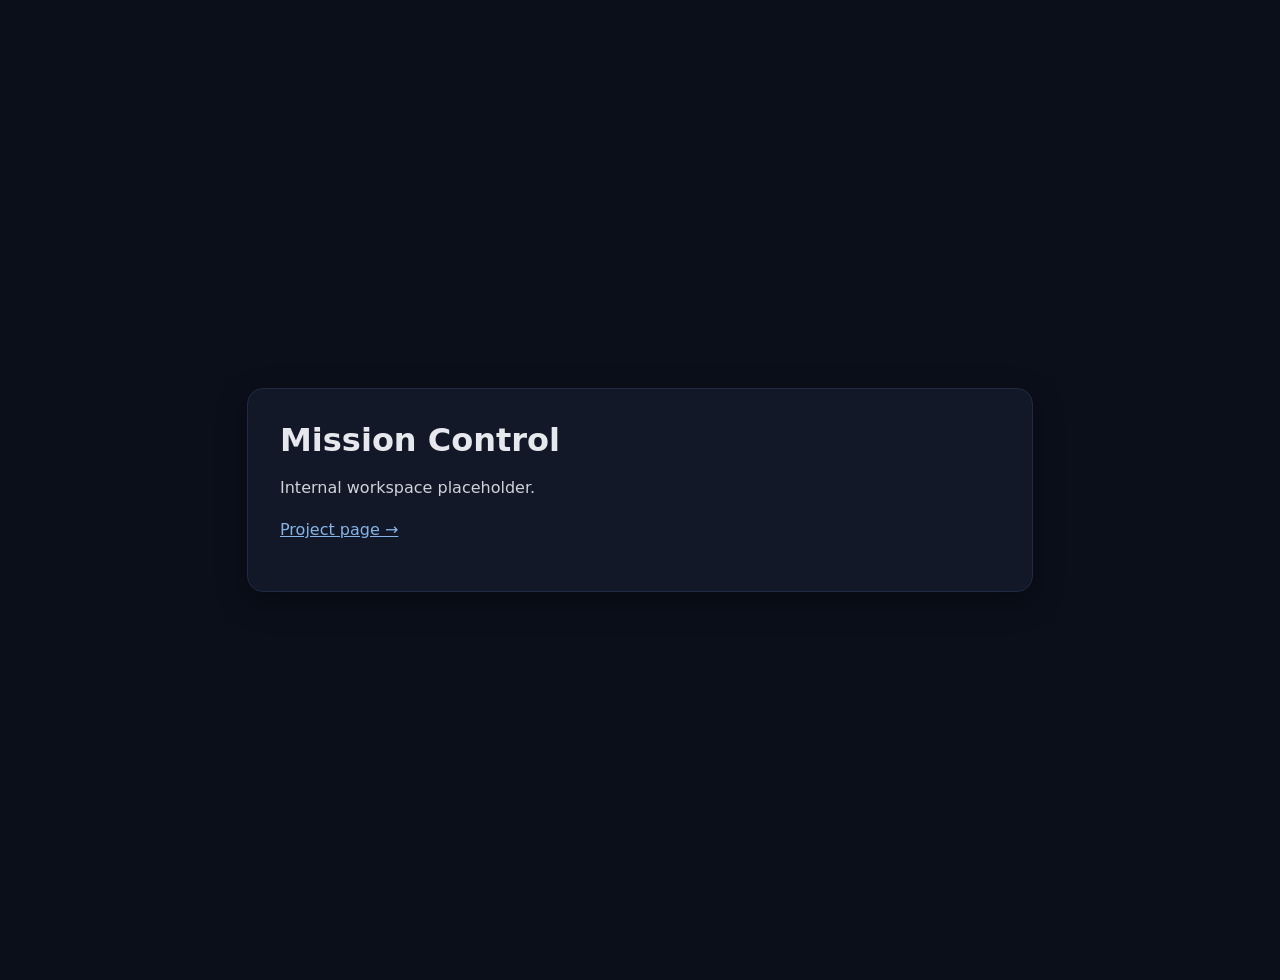
==== index.html @ 76a40565 "Initial root pages placeholder" ====
<!doctype html>
<html lang="en">
<head>
  <meta charset="utf-8" />
  <meta name="viewport" content="width=device-width, initial-scale=1" />
  <title>Mission Control — Landing</title>
  <style>
    html,body{height:100%;margin:0;font-family:system-ui,-apple-system,Segoe UI,Roboto,Ubuntu,Helvetica,Arial,sans-serif;background:#0b0f1a;color:#e6e8ee}
    .wrap{min-height:100%;display:flex;align-items:center;justify-content:center;padding:40px}
    .card{max-width:720px;width:100%;background:#121827;border:1px solid #1f2a44;border-radius:16px;padding:32px;box-shadow:0 10px 30px rgba(0,0,0,.35)}
    h1{font-size:2rem;margin:0 0 12px}
    p{opacity:.9;line-height:1.6}
    a{color:#93c5fd}
  </style>
</head>
<body>
  <div class="wrap">
    <div class="card">
      <h1>Mission Control</h1>
      <p>Internal workspace placeholder.</p>
      <p><a href="https://LiteETxO.github.io/Mission-Control/">Project page →</a></p>
    </div>
  </div>
</body>
</html>
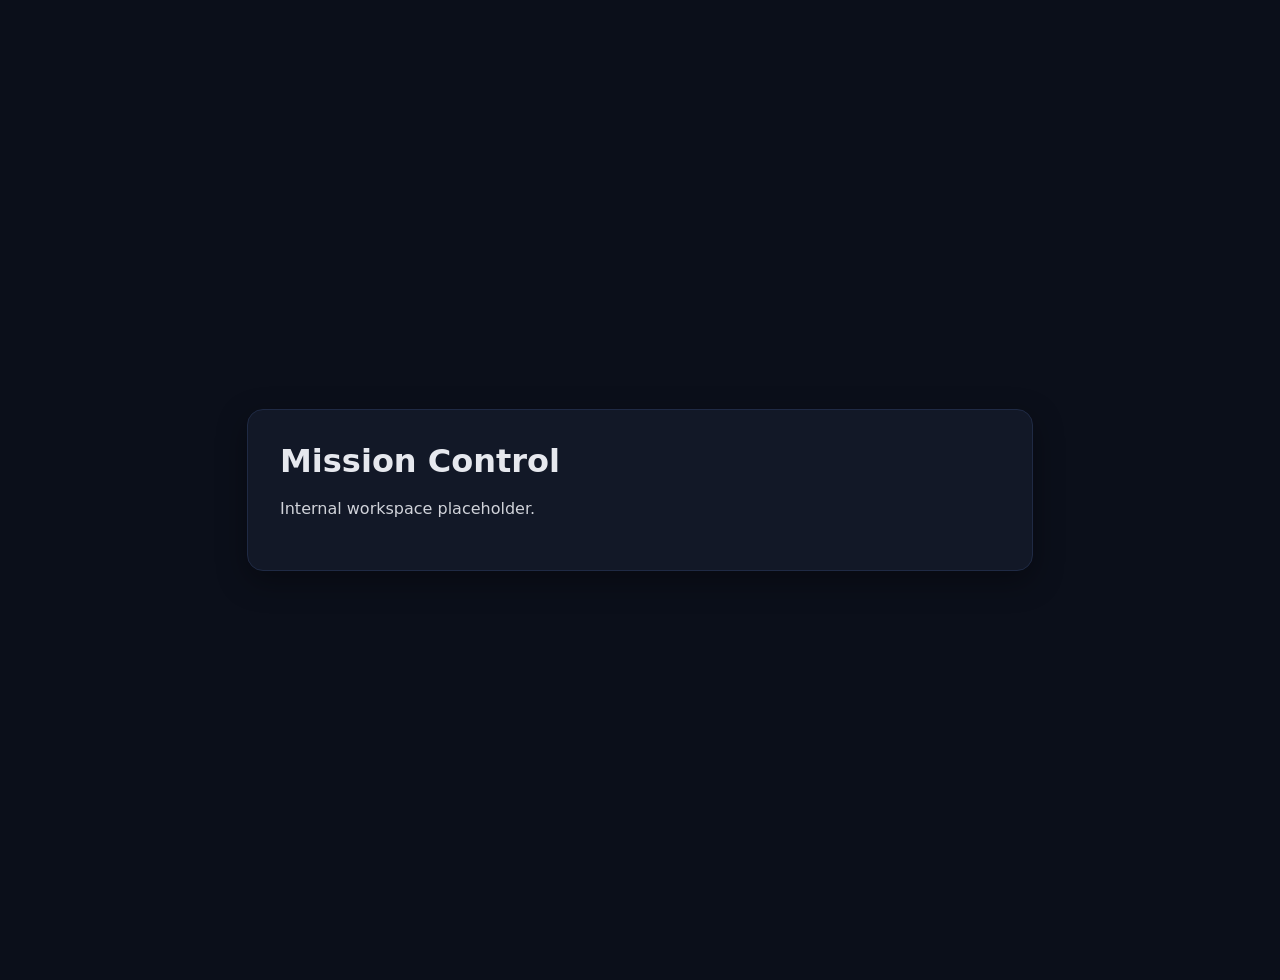
==== commit c11e87ce: "Remove project link; keep clean placeholder" ====
--- a/index.html
+++ b/index.html
@@ -18,7 +18,7 @@
     <div class="card">
       <h1>Mission Control</h1>
       <p>Internal workspace placeholder.</p>
-      <p><a href="https://LiteETxO.github.io/Mission-Control/">Project page →</a></p>
+      
     </div>
   </div>
 </body>
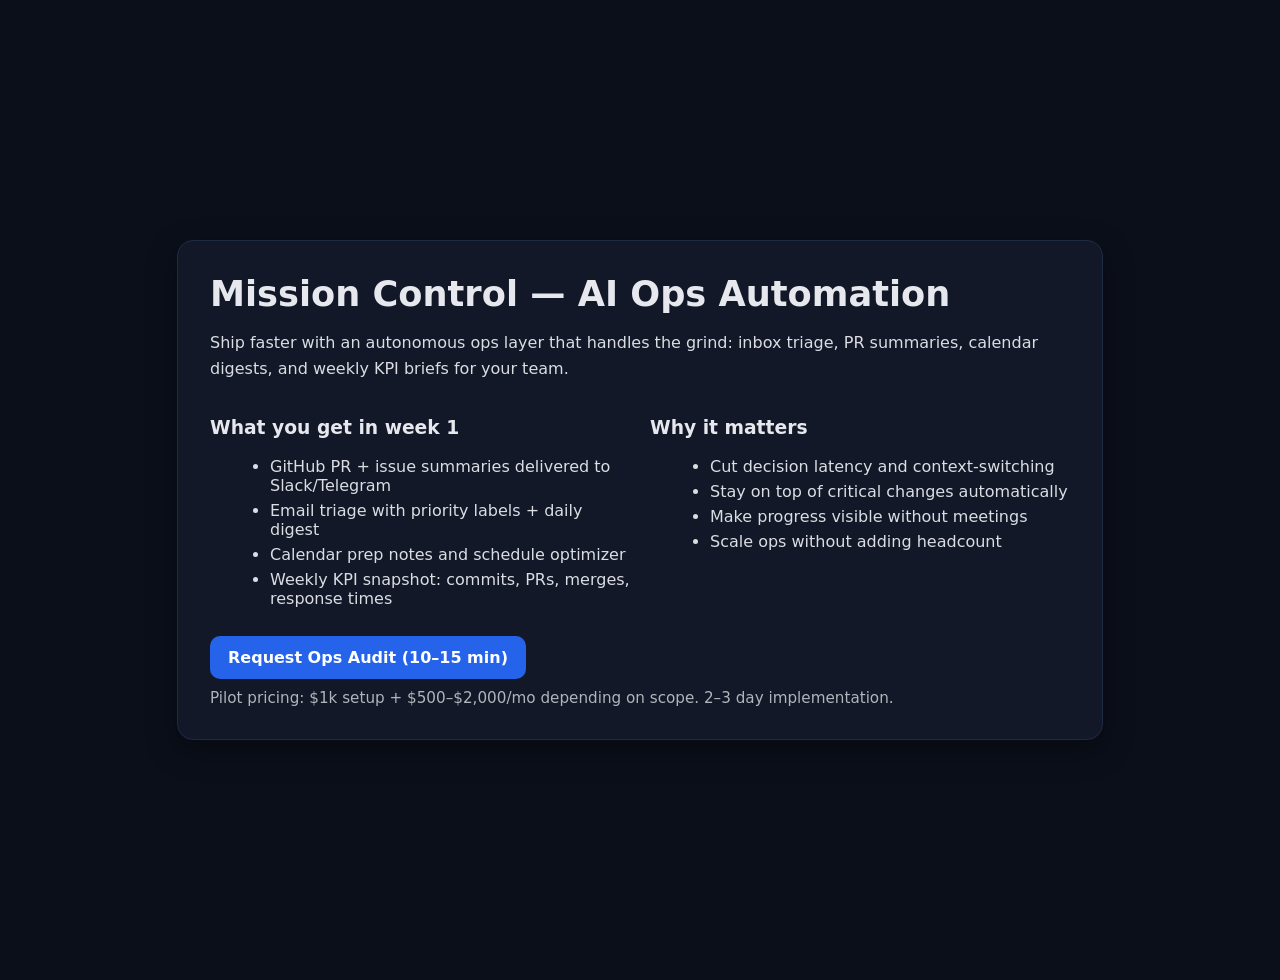
==== commit 3c02cdff: "Landing v1: AI Ops Automation offer + CTA to Telegram" ====
--- a/index.html
+++ b/index.html
@@ -3,22 +3,48 @@
 <head>
   <meta charset="utf-8" />
   <meta name="viewport" content="width=device-width, initial-scale=1" />
-  <title>Mission Control — Landing</title>
+  <title>Mission Control — AI Ops Automation</title>
   <style>
     html,body{height:100%;margin:0;font-family:system-ui,-apple-system,Segoe UI,Roboto,Ubuntu,Helvetica,Arial,sans-serif;background:#0b0f1a;color:#e6e8ee}
     .wrap{min-height:100%;display:flex;align-items:center;justify-content:center;padding:40px}
-    .card{max-width:720px;width:100%;background:#121827;border:1px solid #1f2a44;border-radius:16px;padding:32px;box-shadow:0 10px 30px rgba(0,0,0,.35)}
-    h1{font-size:2rem;margin:0 0 12px}
-    p{opacity:.9;line-height:1.6}
-    a{color:#93c5fd}
+    .card{max-width:860px;width:100%;background:#121827;border:1px solid #1f2a44;border-radius:16px;padding:32px;box-shadow:0 10px 30px rgba(0,0,0,.35)}
+    h1{font-size:2.2rem;margin:0 0 12px}
+    p{opacity:.95;line-height:1.65}
+    ul{margin:14px 0 0 20px;opacity:.95}
+    li{margin:6px 0}
+    .row{display:flex;gap:20px;flex-wrap:wrap;margin-top:12px}
+    .col{flex:1 1 300px}
+    .cta{margin-top:22px;display:inline-block;padding:12px 18px;background:#2563eb;color:#fff;border-radius:10px;text-decoration:none;font-weight:600}
+    .sub{opacity:.75;font-size:.95rem;margin-top:10px}
   </style>
 </head>
 <body>
   <div class="wrap">
     <div class="card">
-      <h1>Mission Control</h1>
-      <p>Internal workspace placeholder.</p>
-      
+      <h1>Mission Control — AI Ops Automation</h1>
+      <p>Ship faster with an autonomous ops layer that handles the grind: inbox triage, PR summaries, calendar digests, and weekly KPI briefs for your team.</p>
+      <div class="row">
+        <div class="col">
+          <h3>What you get in week 1</h3>
+          <ul>
+            <li>GitHub PR + issue summaries delivered to Slack/Telegram</li>
+            <li>Email triage with priority labels + daily digest</li>
+            <li>Calendar prep notes and schedule optimizer</li>
+            <li>Weekly KPI snapshot: commits, PRs, merges, response times</li>
+          </ul>
+        </div>
+        <div class="col">
+          <h3>Why it matters</h3>
+          <ul>
+            <li>Cut decision latency and context-switching</li>
+            <li>Stay on top of critical changes automatically</li>
+            <li>Make progress visible without meetings</li>
+            <li>Scale ops without adding headcount</li>
+          </ul>
+        </div>
+      </div>
+      <a class="cta" href="https://t.me/MikeDeribe" target="_blank" rel="noopener">Request Ops Audit (10–15 min)</a>
+      <div class="sub">Pilot pricing: $1k setup + $500–$2,000/mo depending on scope. 2–3 day implementation.</div>
     </div>
   </div>
 </body>
